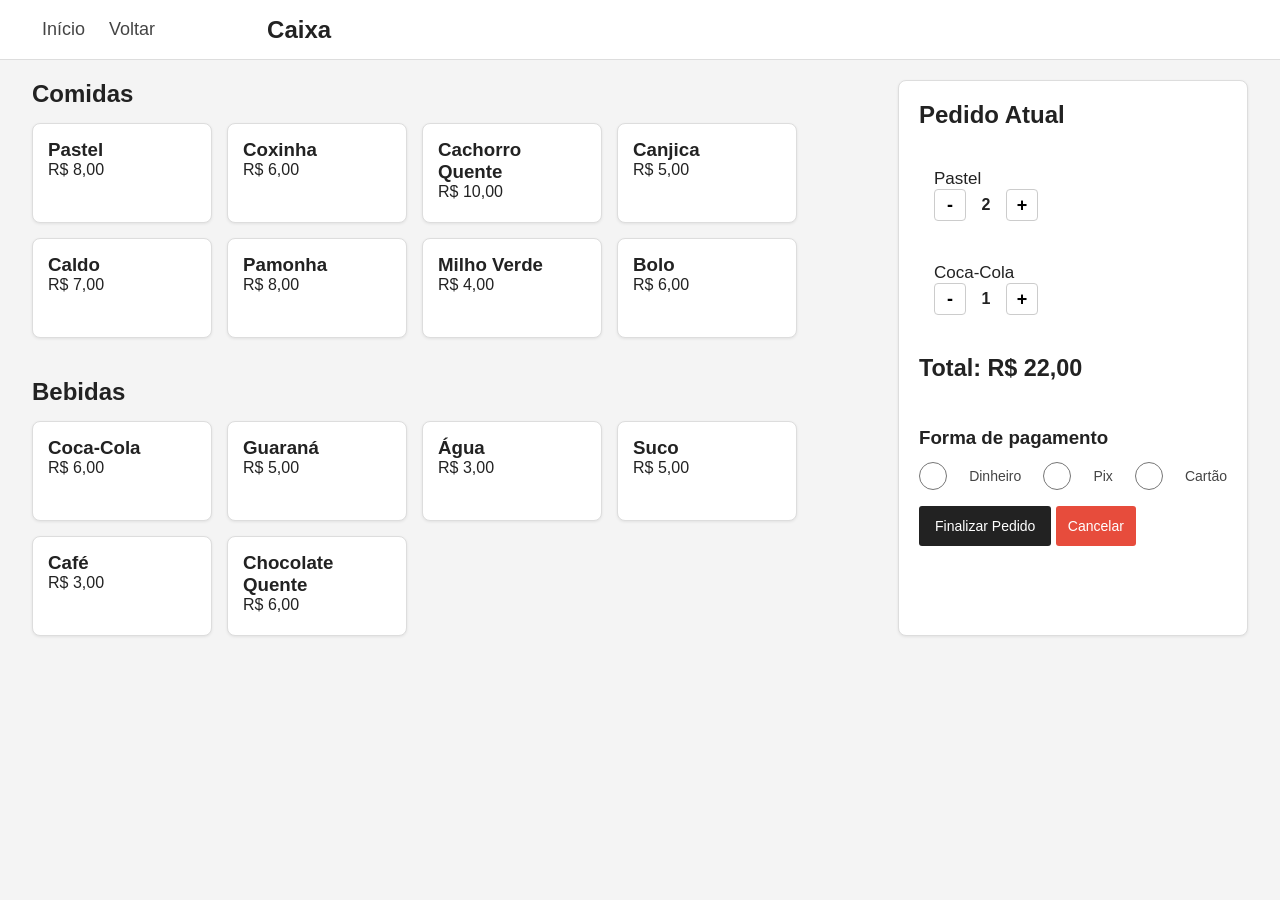
==== src/main/resources/static/caixa.html @ 9581dde3 "Html servido pelo spring, alterando rotas da api" ====
<!DOCTYPE html>
<html lang="en">
<head>
    <meta charset="UTF-8">
    <title>Caixa</title>
    <link rel="stylesheet" href="../static/style.css">
    <link rel="stylesheet" href="../static/caixa.css">
    <link rel="stylesheet" href="../static/botao.css">

</head>
<body>
<nav class="barra-navegacao">
    <div class="botao-inicio">
        Início
    </div>
    <div class="botao-voltar">
        Voltar
    </div>
    <h2 class="titulo-pagina">
        Caixa
    </h2>
</nav>
<div class="corpo">

    <div class="produtos">

        <h2 class="titulo-categoria">
            Comidas
        </h2>

        <div class="categoria">

            <div class="produto">
                <h3>Pastel</h3>
                <p>R$ 8,00</p>
            </div>

            <div class="produto">
                <h3>Coxinha</h3>
                <p>R$ 6,00</p>
            </div>

            <div class="produto">
                <h3>Cachorro Quente</h3>
                <p>R$ 10,00</p>
            </div>

            <div class="produto">
                <h3>Canjica</h3>
                <p>R$ 5,00</p>
            </div>

            <div class="produto">
                <h3>Caldo</h3>
                <p>R$ 7,00</p>
            </div>

            <div class="produto">
                <h3>Pamonha</h3>
                <p>R$ 8,00</p>
            </div>

            <div class="produto">
                <h3>Milho Verde</h3>
                <p>R$ 4,00</p>
            </div>

            <div class="produto">
                <h3>Bolo</h3>
                <p>R$ 6,00</p>
            </div>


        </div>

        <h2 class="titulo-categoria">
            Bebidas
        </h2>

        <div class="categoria">

            <div class="produto">
                <h3>Coca-Cola</h3>
                <p>R$ 6,00</p>
            </div>

            <div class="produto">
                <h3>Guaraná</h3>
                <p>R$ 5,00</p>
            </div>

            <div class="produto">
                <h3>Água</h3>
                <p>R$ 3,00</p>
            </div>

            <div class="produto">
                <h3>Suco</h3>
                <p>R$ 5,00</p>
            </div>

            <div class="produto">
                <h3>Café</h3>
                <p>R$ 3,00</p>
            </div>

            <div class="produto">
                <h3>Chocolate Quente</h3>
                <p>R$ 6,00</p>
            </div>

        </div>

    </div>

    <div class="pedido">

        <h2>Pedido Atual</h2>

        <div class="itens-pedido">

            <div class="item-pedido">

                <p>Pastel</p>

                <div class="controle-quantidade">
                    <button class="btn-quantidade">-</button>
                    <span class="quantidade">2</span>
                    <button class="btn-quantidade">+</button>
                </div>

            </div>

            <div class="item-pedido">

                <p>Coca-Cola</p>

                <div class="controle-quantidade">
                    <button class="btn-quantidade">-</button>
                    <span class="quantidade">1</span>
                    <button class="btn-quantidade">+</button>
                </div>

            </div>

        </div>

        <div class="total-pedido">
            <h3>Total: R$ 22,00</h3>
        </div>

        <div class="pagamento">

            <h3>Forma de pagamento</h3>

            <div class="opcoes-pagamento">

                <input type="radio" id="dinheiro" name="pagamento">
                <label for="dinheiro">Dinheiro</label>

                <input type="radio" id="pix" name="pagamento">
                <label for="pix">Pix</label>

                <input type="radio" id="cartao" name="pagamento">
                <label for="cartao">Cartão</label>

            </div>

            <div class="area-troco">

                <label for="valorRecebido">
                    Valor recebido
                </label>

                <input
                        type="number"
                        id="valorRecebido"
                        placeholder="0,00">

                <p class="troco">
                    Troco: R$ 0,00
                </p>

            </div>

        </div>

        <button class="btn btn-criar">
            Finalizar Pedido
        </button>

        <button class="btn btn-excluir">
            Cancelar
        </button>

    </div>

</div>




</body>
</html>
---- src/main/resources/static/style.css ----
* {
    margin: 0;
    padding: 0;
    box-sizing: border-box;
}

body {
    align-items: center;
    font-family: Arial, sans-serif;
    font-size: 16px;
    background-color: #f4f4f4;
    color: #222;
    width: 100%;
}

.corpo {
    width: 80%;
    margin: auto;

}

.barra-navegacao {
    width: 100%;
    height: 60px;
    display: flex;
    align-items: center;
    padding: 0 30px;
    background-color: white;
    border-bottom: 1px solid #ddd;
}



.titulo-pagina {
    padding-left: 100px;
}

label {
    font-size: 14px;
    font-weight: 500;
    color: #444;
}

input {
    width: 100%;

    height: 30px;

    padding: 0 12px;

    border: 1px solid #ccc;

    background-color: white;

    font-size: 15px;

    outline: none;
}

.acoes-tabela {
    
    margin: 20px auto 0;
    width: 100%;

    padding: 20px;

    background-color: white;

    border: 1px solid #ddd;

    display: flex;
    justify-content: space-start;

    align-items: center;
}

.titulo-acoes-tabela {
    margin-bottom: 10px;
}

.filtro {
    display: flex;
    flex-direction: column;

    gap: 8px;

    width: 700px;
}

.filtro input:focus {
    border-color: #555;
}

table {
    width: 100%;

    margin: auto;

    overflow: hidden;

    background-color: white;
    border-collapse: collapse;
}

thead {
    background-color: #f5f5f5;
}

th,
td {
    padding: 12px 16px;

    text-align: left;

    border-bottom: 1px solid #e5e5e5;
}


th {
    font-weight: 600;

    color: #444;
}


td {
    color: #222;
}


tbody tr:hover {
    background-color: #fafafa;
}
---- src/main/resources/static/caixa.css ----
.corpo {
    display: flex;

    gap: 25px;

    width: 95%;

    margin: 20px auto;
}

.lista-produtos {
    flex: 3;

    display: flex;
    flex-wrap: wrap;
    gap: 15px;

    align-content: flex-start;
}
.produtos {
    flex: 1;
}
.produto {
    width: 180px;
    height: 100px;

    background-color: white;

    border: 1px solid #ddd;
    border-radius: 8px;

    padding: 15px;

    cursor: pointer;

    box-shadow: 0 1px 3px rgba(0,0,0,0.08);
}

.produto:hover {
    border-color: #999;

    transform: translateY(-2px);

    transition: 0.2s;
}

.pedido-atual {
    flex: 1;

    background-color: white;

    border: 1px solid #ddd;
    border-radius: 8px;

    padding: 20px;

    min-height: 500px;

    display: flex;
    flex-direction: column;
}

.pedido {
    width: 350px;

    background-color: white;

    border: 1px solid #ddd;
    border-radius: 8px;

    padding: 20px;
    min-height: 500px;

    box-shadow: 0 1px 3px rgba(0,0,0,0.08);
}
.pedido h2 {
    font-size: 24px;
    margin-bottom: 25px;
}

.itens-pedido {
    flex: 1;

    margin-top: 25px;
    margin-bottom: 25px;
}

.total-pedido {
    margin-top: 20px;

    font-size: 20px;
    font-weight: bold;
}

.btn-finalizar {
    margin-top: 20px;

    padding: 12px;

    border: none;
    border-radius: 5px;

    background-color: #222;
    color: white;

    cursor: pointer;
}

.btn-finalizar:hover {
    background-color: #333;
}
.categoria {
    display: flex;
    flex-wrap: wrap;
    gap: 15px;
}
.titulo-categoria {
    margin-top: 40px;
    margin-bottom: 15px;
}

.titulo-categoria:first-child {
    margin-top: 0;
}
.controle-quantidade {
    display: flex;
    align-items: center;
    gap: 10px;
}
.item-pedido {
    padding: 15px;

    font-size: 17px;

    margin-bottom: 12px;
}

.btn-quantidade {
    width: 32px;
    height: 32px;


    border: 1px solid #ccc;
    border-radius: 4px;

    background-color: white;

    font-size: 18px;
    font-weight: bold;

    cursor: pointer;

    display: flex;
    justify-content: center;
    align-items: center;
}

.btn-quantidade:hover {
    background-color: #f2f2f2;
}

.quantidade {
    min-width: 20px;

    text-align: center;
    font-size: 16px;


    font-weight: bold;
}
.opcoes-pagamento {
    display: flex;
    gap: 15px;

    margin-top: 10px;
    margin-bottom: 15px;

    align-items: center;
}
.pagamento {
    margin-top: 25px;
    padding-top: 20px;
}

.pagamento h3 {
    margin-bottom: 12px;
}


.opcoes-pagamento {
    gap: 22px;
}

.opcoes-pagamento label {
    font-size: 14px;
}

.area-troco {
    display: none;
}
---- src/main/resources/static/botao.css ----
/* botoes */

.botao-voltar,
.botao-inicio {
    padding: 8px 12px;
    border-radius: 3px;
    color: #444;
    font-size: 18px;
    cursor: pointer;
}

.botao-voltar:hover,
.botao-inicio:hover {
    background-color: #f2f2f2;
}

.btn,
.botao-principal {
    height: 40px;
    padding: 0 16px;
    border: none;
    border-radius: 3px;
    font-size: 14px;
    font-weight: 500;
    cursor: pointer;
    display: inline-flex;
    align-items: center;
    justify-content: center;
    white-space: nowrap;
}

.botao-principal {
    background-color: #222;
    color: white;
    margin-left: auto;
}

.botao-principal:hover {
    background-color: #333;
}

.btn-alterar {
    background-color: #f5c542;
    color: #3d3200;
    border: none;
    border-radius: 3px;
    padding: 7px 12px;
    font-size: 14px;
    font-weight: 500;
    cursor: pointer;
}

.btn-alterar:hover {
    background-color: #e5b52f;
}

.btn-excluir {
    background-color: #e74c3c;
    color: white;
    border: none;
    border-radius: 3px;
    padding: 7px 12px;
    font-size: 14px;
    font-weight: 500;
    cursor: pointer;
}

.btn-excluir:hover {
    background-color: #c0392b;
}

.btn-excluir {
    background-color: #e74c3c;
    color: white;
}

.btn-excluir:hover {
    background-color: #c0392b;
}

.btn-criar {
    background-color: #222;
    color: white;
}

.btn-criar:hover {
    background-color: #333;
}

.btn-cancelar {
    background-color: #eee;
    color: #333;
}

.btn-cancelar:hover {
    background-color: #ddd;
}

.btn-cancelar:focus {
    outline: 2px solid #999;
    outline-offset: 2px;
}
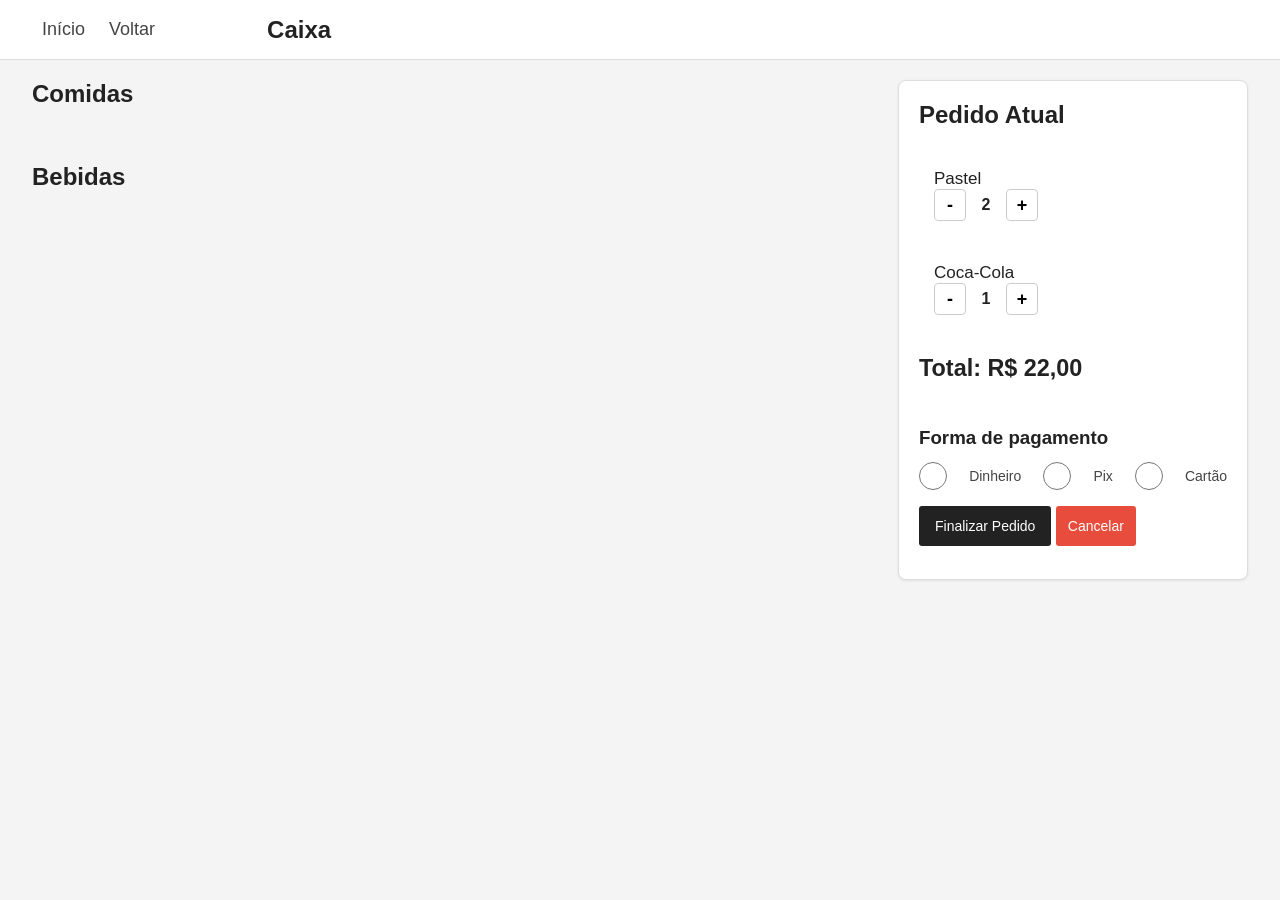
==== commit c4a08cef: "Fiz todo o crud de categoria" ====
--- a/src/main/resources/static/caixa.html
+++ b/src/main/resources/static/caixa.html
@@ -3,9 +3,9 @@
 <head>
     <meta charset="UTF-8">
     <title>Caixa</title>
-    <link rel="stylesheet" href="../static/style.css">
-    <link rel="stylesheet" href="../static/caixa.css">
-    <link rel="stylesheet" href="../static/botao.css">
+    <link rel="stylesheet" href="css/style.css">
+    <link rel="stylesheet" href="css/caixa.css">
+    <link rel="stylesheet" href="css/botao.css">
 
 </head>
 <body>
@@ -28,86 +28,18 @@
             Comidas
         </h2>
 
-        <div class="categoria">
-
-            <div class="produto">
-                <h3>Pastel</h3>
-                <p>R$ 8,00</p>
-            </div>
-
-            <div class="produto">
-                <h3>Coxinha</h3>
-                <p>R$ 6,00</p>
-            </div>
-
-            <div class="produto">
-                <h3>Cachorro Quente</h3>
-                <p>R$ 10,00</p>
-            </div>
-
-            <div class="produto">
-                <h3>Canjica</h3>
-                <p>R$ 5,00</p>
-            </div>
-
-            <div class="produto">
-                <h3>Caldo</h3>
-                <p>R$ 7,00</p>
-            </div>
-
-            <div class="produto">
-                <h3>Pamonha</h3>
-                <p>R$ 8,00</p>
-            </div>
-
-            <div class="produto">
-                <h3>Milho Verde</h3>
-                <p>R$ 4,00</p>
-            </div>
-
-            <div class="produto">
-                <h3>Bolo</h3>
-                <p>R$ 6,00</p>
-            </div>
+        <div class="categoria"  id="categoria-comidas">
 
 
         </div>
 
-        <h2 class="titulo-categoria">
+        <h2 class="titulo-categoria" >
             Bebidas
         </h2>
 
-        <div class="categoria">
+        <div class="categoria" id="categoria-bebidas">
 
-            <div class="produto">
-                <h3>Coca-Cola</h3>
-                <p>R$ 6,00</p>
-            </div>
 
-            <div class="produto">
-                <h3>Guaraná</h3>
-                <p>R$ 5,00</p>
-            </div>
-
-            <div class="produto">
-                <h3>Água</h3>
-                <p>R$ 3,00</p>
-            </div>
-
-            <div class="produto">
-                <h3>Suco</h3>
-                <p>R$ 5,00</p>
-            </div>
-
-            <div class="produto">
-                <h3>Café</h3>
-                <p>R$ 3,00</p>
-            </div>
-
-            <div class="produto">
-                <h3>Chocolate Quente</h3>
-                <p>R$ 6,00</p>
-            </div>
 
         </div>
 
@@ -199,6 +131,6 @@
 
 
 
-
+<script src="js/caixa.js"></script>
 </body>
 </html>
--- a/src/main/resources/static/css/style.css
+++ b/src/main/resources/static/css/style.css
@@ -0,0 +1,134 @@
+* {
+    margin: 0;
+    padding: 0;
+    box-sizing: border-box;
+}
+
+body {
+    align-items: center;
+    font-family: Arial, sans-serif;
+    font-size: 16px;
+    background-color: #f4f4f4;
+    color: #222;
+    width: 100%;
+}
+
+.corpo {
+    width: 80%;
+    margin: auto;
+
+}
+
+.barra-navegacao {
+    width: 100%;
+    height: 60px;
+    display: flex;
+    align-items: center;
+    padding: 0 30px;
+    background-color: white;
+    border-bottom: 1px solid #ddd;
+}
+
+
+
+.titulo-pagina {
+    padding-left: 100px;
+}
+
+label {
+    font-size: 14px;
+    font-weight: 500;
+    color: #444;
+}
+
+input {
+    width: 100%;
+
+    height: 30px;
+
+    padding: 0 12px;
+
+    border: 1px solid #ccc;
+
+    background-color: white;
+
+    font-size: 15px;
+
+    outline: none;
+}
+
+.acoes-tabela {
+    
+    margin: 20px auto 0;
+    width: 100%;
+
+    padding: 20px;
+
+    background-color: white;
+
+    border: 1px solid #ddd;
+
+    display: flex;
+    justify-content: space-start;
+
+    align-items: center;
+}
+
+.titulo-acoes-tabela {
+    margin-bottom: 10px;
+}
+
+.filtro {
+    display: flex;
+    flex-direction: column;
+
+    gap: 8px;
+
+    width: 700px;
+}
+
+.filtro input:focus {
+    border-color: #555;
+}
+
+table {
+    width: 100%;
+
+    margin: auto;
+
+    overflow: hidden;
+
+    background-color: white;
+    border-collapse: collapse;
+}
+
+thead {
+    background-color: #f5f5f5;
+}
+
+th,
+td {
+    padding: 12px 16px;
+
+    text-align: left;
+
+    border-bottom: 1px solid #e5e5e5;
+}
+
+
+th {
+    font-weight: 600;
+
+    color: #444;
+}
+
+
+td {
+    color: #222;
+}
+
+
+tbody tr:hover {
+    background-color: #fafafa;
+}
+
--- a/src/main/resources/static/css/caixa.css
+++ b/src/main/resources/static/css/caixa.css
@@ -0,0 +1,200 @@
+.corpo {
+    display: flex;
+
+    gap: 25px;
+
+    width: 95%;
+
+    margin: 20px auto;
+}
+
+.lista-produtos {
+    flex: 3;
+
+    display: flex;
+    flex-wrap: wrap;
+    gap: 15px;
+
+    align-content: flex-start;
+}
+.produtos {
+    flex: 1;
+}
+.produto {
+    width: 180px;
+    height: 100px;
+
+    background-color: white;
+
+    border: 1px solid #ddd;
+    border-radius: 8px;
+
+    padding: 15px;
+
+    cursor: pointer;
+
+    box-shadow: 0 1px 3px rgba(0,0,0,0.08);
+}
+
+.produto:hover {
+    border-color: #999;
+
+    transform: translateY(-2px);
+
+    transition: 0.2s;
+}
+
+.pedido-atual {
+    flex: 1;
+
+    background-color: white;
+
+    border: 1px solid #ddd;
+    border-radius: 8px;
+
+    padding: 20px;
+
+    min-height: 500px;
+
+    display: flex;
+    flex-direction: column;
+}
+
+.pedido {
+    width: 350px;
+
+    background-color: white;
+
+    border: 1px solid #ddd;
+    border-radius: 8px;
+
+    padding: 20px;
+    min-height: 500px;
+
+    box-shadow: 0 1px 3px rgba(0,0,0,0.08);
+}
+.pedido h2 {
+    font-size: 24px;
+    margin-bottom: 25px;
+}
+
+.itens-pedido {
+    flex: 1;
+
+    margin-top: 25px;
+    margin-bottom: 25px;
+}
+
+.total-pedido {
+    margin-top: 20px;
+
+    font-size: 20px;
+    font-weight: bold;
+}
+
+.btn-finalizar {
+    margin-top: 20px;
+
+    padding: 12px;
+
+    border: none;
+    border-radius: 5px;
+
+    background-color: #222;
+    color: white;
+
+    cursor: pointer;
+}
+
+.btn-finalizar:hover {
+    background-color: #333;
+}
+.categoria {
+    display: flex;
+    flex-wrap: wrap;
+    gap: 15px;
+}
+.titulo-categoria {
+    margin-top: 40px;
+    margin-bottom: 15px;
+}
+
+.titulo-categoria:first-child {
+    margin-top: 0;
+}
+.controle-quantidade {
+    display: flex;
+    align-items: center;
+    gap: 10px;
+}
+.item-pedido {
+    padding: 15px;
+
+    font-size: 17px;
+
+    margin-bottom: 12px;
+}
+
+.btn-quantidade {
+    width: 32px;
+    height: 32px;
+
+
+    border: 1px solid #ccc;
+    border-radius: 4px;
+
+    background-color: white;
+
+    font-size: 18px;
+    font-weight: bold;
+
+    cursor: pointer;
+
+    display: flex;
+    justify-content: center;
+    align-items: center;
+}
+
+.btn-quantidade:hover {
+    background-color: #f2f2f2;
+}
+
+.quantidade {
+    min-width: 20px;
+
+    text-align: center;
+    font-size: 16px;
+
+
+    font-weight: bold;
+}
+.opcoes-pagamento {
+    display: flex;
+    gap: 15px;
+
+    margin-top: 10px;
+    margin-bottom: 15px;
+
+    align-items: center;
+}
+.pagamento {
+    margin-top: 25px;
+    padding-top: 20px;
+}
+
+.pagamento h3 {
+    margin-bottom: 12px;
+}
+
+
+.opcoes-pagamento {
+    gap: 22px;
+}
+
+.opcoes-pagamento label {
+    font-size: 14px;
+}
+
+.area-troco {
+    display: none;
+}
--- a/src/main/resources/static/css/botao.css
+++ b/src/main/resources/static/css/botao.css
@@ -0,0 +1,102 @@
+/* botoes */
+
+.botao-voltar,
+.botao-inicio {
+    padding: 8px 12px;
+    border-radius: 3px;
+    color: #444;
+    font-size: 18px;
+    cursor: pointer;
+}
+
+.botao-voltar:hover,
+.botao-inicio:hover {
+    background-color: #f2f2f2;
+}
+
+.btn,
+.botao-principal {
+    height: 40px;
+    padding: 0 16px;
+    border: none;
+    border-radius: 3px;
+    font-size: 14px;
+    font-weight: 500;
+    cursor: pointer;
+    display: inline-flex;
+    align-items: center;
+    justify-content: center;
+    white-space: nowrap;
+}
+
+.botao-principal {
+    background-color: #222;
+    color: white;
+    margin-left: auto;
+}
+
+.botao-principal:hover {
+    background-color: #333;
+}
+
+.btn-alterar {
+    background-color: #f5c542;
+    color: #3d3200;
+    border: none;
+    border-radius: 3px;
+    padding: 7px 12px;
+    font-size: 14px;
+    font-weight: 500;
+    cursor: pointer;
+}
+
+.btn-alterar:hover {
+    background-color: #e5b52f;
+}
+
+.btn-excluir {
+    background-color: #e74c3c;
+    color: white;
+    border: none;
+    border-radius: 3px;
+    padding: 7px 12px;
+    font-size: 14px;
+    font-weight: 500;
+    cursor: pointer;
+}
+
+.btn-excluir:hover {
+    background-color: #c0392b;
+}
+
+.btn-excluir {
+    background-color: #e74c3c;
+    color: white;
+}
+
+.btn-excluir:hover {
+    background-color: #c0392b;
+}
+
+.btn-criar {
+    background-color: #222;
+    color: white;
+}
+
+.btn-criar:hover {
+    background-color: #333;
+}
+
+.btn-cancelar {
+    background-color: #eee;
+    color: #333;
+}
+
+.btn-cancelar:hover {
+    background-color: #ddd;
+}
+
+.btn-cancelar:focus {
+    outline: 2px solid #999;
+    outline-offset: 2px;
+}
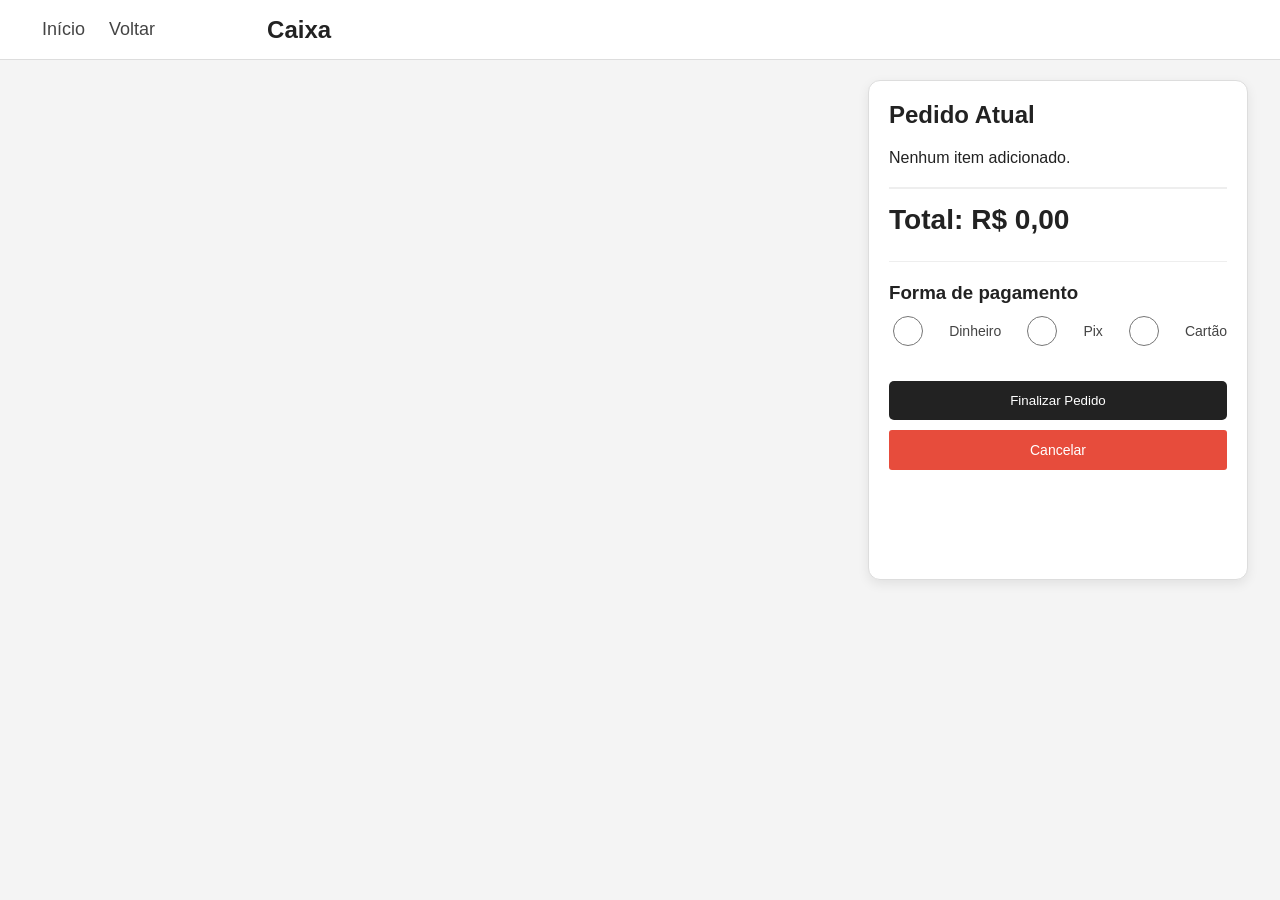
==== commit 6b5391dc: "Caixa funcionando" ====
--- a/src/main/resources/static/caixa.html
+++ b/src/main/resources/static/caixa.html
@@ -1,84 +1,51 @@
 <!DOCTYPE html>
-<html lang="en">
+<html lang="pt-BR">
 <head>
     <meta charset="UTF-8">
     <title>Caixa</title>
+
     <link rel="stylesheet" href="css/style.css">
     <link rel="stylesheet" href="css/caixa.css">
     <link rel="stylesheet" href="css/botao.css">
-
 </head>
 <body>
+
 <nav class="barra-navegacao">
     <div class="botao-inicio">
         Início
     </div>
+
     <div class="botao-voltar">
         Voltar
     </div>
+
     <h2 class="titulo-pagina">
         Caixa
     </h2>
 </nav>
+
 <div class="corpo">
 
-    <div class="produtos">
-
-        <h2 class="titulo-categoria">
-            Comidas
-        </h2>
-
-        <div class="categoria"  id="categoria-comidas">
-
-
-        </div>
-
-        <h2 class="titulo-categoria" >
-            Bebidas
-        </h2>
-
-        <div class="categoria" id="categoria-bebidas">
-
-
-
-        </div>
+    <!-- PRODUTOS -->
+    <div class="produtos" id="area-categorias">
 
     </div>
 
+    <!-- PEDIDO -->
     <div class="pedido">
 
         <h2>Pedido Atual</h2>
 
-        <div class="itens-pedido">
+        <div id="itens-pedido" class="itens-pedido">
 
-            <div class="item-pedido">
-
-                <p>Pastel</p>
-
-                <div class="controle-quantidade">
-                    <button class="btn-quantidade">-</button>
-                    <span class="quantidade">2</span>
-                    <button class="btn-quantidade">+</button>
-                </div>
-
-            </div>
-
-            <div class="item-pedido">
-
-                <p>Coca-Cola</p>
-
-                <div class="controle-quantidade">
-                    <button class="btn-quantidade">-</button>
-                    <span class="quantidade">1</span>
-                    <button class="btn-quantidade">+</button>
-                </div>
-
-            </div>
+            <p>Nenhum item adicionado.</p>
 
         </div>
 
         <div class="total-pedido">
-            <h3>Total: R$ 22,00</h3>
+            <h3 id="total">
+                Total: R$ 0,00
+            </h3>
         </div>
 
         <div class="pagamento">
@@ -87,50 +54,79 @@
 
             <div class="opcoes-pagamento">
 
-                <input type="radio" id="dinheiro" name="pagamento">
-                <label for="dinheiro">Dinheiro</label>
+                <input
+                        type="radio"
+                        id="dinheiro"
+                        name="pagamento"
+                        value="DINHEIRO">
 
-                <input type="radio" id="pix" name="pagamento">
-                <label for="pix">Pix</label>
+                <label for="dinheiro">
+                    Dinheiro
+                </label>
 
-                <input type="radio" id="cartao" name="pagamento">
-                <label for="cartao">Cartão</label>
+                <input
+                        type="radio"
+                        id="pix"
+                        name="pagamento"
+                        value="PIX">
+
+                <label for="pix">
+                    Pix
+                </label>
+
+                <input
+                        type="radio"
+                        id="cartao"
+                        name="pagamento"
+                        value="CARTAO">
+
+                <label for="cartao">
+                    Cartão
+                </label>
 
             </div>
 
-            <div class="area-troco">
+            <div id="area-troco" class="area-troco">
 
-                <label for="valorRecebido">
-                    Valor recebido
+                <label for="valor-recebido">
+                    Valor Recebido
                 </label>
 
                 <input
                         type="number"
-                        id="valorRecebido"
-                        placeholder="0,00">
+                        id="valor-recebido"
+                        step="0.01"
+                        placeholder="0.00">
 
-                <p class="troco">
-                    Troco: R$ 0,00
-                </p>
+                <div id="troco" class="troco">
+
+                </div>
 
             </div>
 
         </div>
 
-        <button class="btn btn-criar">
+        <button
+                class="btn-finalizar"
+                onclick="finalizarPedido()">
+
             Finalizar Pedido
+
         </button>
 
-        <button class="btn btn-excluir">
+        <button
+                class="btn btn-excluir"
+                onclick="cancelarPedido()">
+
             Cancelar
+
         </button>
 
     </div>
 
 </div>
 
+<script src="js/caixa.js"></script>
 
-
-<script src="js/caixa.js"></script>
 </body>
 </html>
--- a/src/main/resources/static/css/caixa.css
+++ b/src/main/resources/static/css/caixa.css
@@ -1,12 +1,11 @@
 .corpo {
     display: flex;
-
     gap: 25px;
-
     width: 95%;
-
     margin: 20px auto;
 }
+
+/* PRODUTOS */
 
 .lista-produtos {
     flex: 3;
@@ -17,9 +16,11 @@
 
     align-content: flex-start;
 }
+
 .produtos {
     flex: 1;
 }
+
 .produto {
     width: 180px;
     height: 100px;
@@ -34,67 +35,195 @@
     cursor: pointer;
 
     box-shadow: 0 1px 3px rgba(0,0,0,0.08);
+
+    transition: 0.2s;
 }
 
 .produto:hover {
     border-color: #999;
-
     transform: translateY(-2px);
-
-    transition: 0.2s;
-}
-
-.pedido-atual {
-    flex: 1;
+}
+
+/* PAINEL DO PEDIDO */
+
+.pedido {
+    width: 380px;
 
     background-color: white;
 
     border: 1px solid #ddd;
-    border-radius: 8px;
+    border-radius: 12px;
 
     padding: 20px;
 
     min-height: 500px;
 
-    display: flex;
-    flex-direction: column;
-}
-
-.pedido {
-    width: 350px;
-
-    background-color: white;
-
-    border: 1px solid #ddd;
-    border-radius: 8px;
-
-    padding: 20px;
-    min-height: 500px;
-
-    box-shadow: 0 1px 3px rgba(0,0,0,0.08);
-}
+    box-shadow: 0 4px 12px rgba(0,0,0,0.08);
+
+    position: sticky;
+    top: 20px;
+}
+
 .pedido h2 {
     font-size: 24px;
-    margin-bottom: 25px;
-}
+    margin-bottom: 20px;
+}
+
+/* ITENS */
 
 .itens-pedido {
     flex: 1;
-
-    margin-top: 25px;
-    margin-bottom: 25px;
-}
+}
+
+.item-pedido {
+    padding: 12px;
+    margin-bottom: 12px;
+
+    border: 1px solid #eee;
+    border-radius: 8px;
+
+    background-color: #fafafa;
+}
+
+.nome-produto {
+    font-weight: bold;
+    font-size: 16px;
+}
+
+.preco-produto {
+    color: #666;
+    font-size: 14px;
+
+    margin-top: 4px;
+    margin-bottom: 10px;
+}
+
+/* CONTROLE DE QUANTIDADE */
+
+.controle-quantidade {
+    display: flex;
+    align-items: center;
+    gap: 10px;
+
+    margin-top: 8px;
+}
+
+.btn-quantidade {
+    width: 32px;
+    height: 32px;
+
+    border: 1px solid #ccc;
+    border-radius: 6px;
+
+    background-color: white;
+
+    font-size: 18px;
+    font-weight: bold;
+
+    display: flex;
+    justify-content: center;
+    align-items: center;
+
+    cursor: pointer;
+
+    transition: 0.2s;
+}
+
+.btn-quantidade:hover {
+    background-color: #e9e9e9;
+    transform: scale(1.05);
+}
+
+.quantidade {
+    min-width: 20px;
+
+    text-align: center;
+
+    font-size: 16px;
+    font-weight: bold;
+}
+
+/* SUBTOTAL */
+
+.subtotal {
+    margin-top: 10px;
+
+    color: #555;
+    font-size: 14px;
+}
+
+/* TOTAL */
 
 .total-pedido {
     margin-top: 20px;
 
-    font-size: 20px;
-    font-weight: bold;
-}
+    padding-top: 15px;
+
+    border-top: 2px solid #eee;
+
+    font-size: 24px;
+    font-weight: bold;
+}
+
+/* PAGAMENTO */
+
+.pagamento {
+    margin-top: 25px;
+    padding-top: 20px;
+
+    border-top: 1px solid #eee;
+}
+
+.pagamento h3 {
+    margin-bottom: 12px;
+}
+
+.opcoes-pagamento {
+    display: flex;
+    gap: 22px;
+
+    margin-top: 10px;
+    margin-bottom: 15px;
+
+    align-items: center;
+}
+
+.opcoes-pagamento label {
+    font-size: 14px;
+}
+
+.area-troco {
+    display: none;
+    margin-top: 15px;
+}
+
+.area-troco input {
+    width: 100%;
+
+    padding: 10px;
+
+    border: 1px solid #ddd;
+    border-radius: 6px;
+}
+
+.troco {
+    margin-top: 10px;
+
+    padding: 12px;
+
+    background-color: #f5f5f5;
+
+    border-radius: 8px;
+
+    font-weight: bold;
+}
+
+/* BOTÃO FINALIZAR */
 
 .btn-finalizar {
+    width: 100%;
+
     margin-top: 20px;
-
     padding: 12px;
 
     border: none;
@@ -109,11 +238,20 @@
 .btn-finalizar:hover {
     background-color: #333;
 }
+
+.btn-finalizar:disabled {
+    background-color: #ccc;
+    cursor: not-allowed;
+}
+
+/* CATEGORIAS */
+
 .categoria {
     display: flex;
     flex-wrap: wrap;
     gap: 15px;
 }
+
 .titulo-categoria {
     margin-top: 40px;
     margin-bottom: 15px;
@@ -122,79 +260,22 @@
 .titulo-categoria:first-child {
     margin-top: 0;
 }
-.controle-quantidade {
-    display: flex;
-    align-items: center;
-    gap: 10px;
-}
-.item-pedido {
-    padding: 15px;
-
-    font-size: 17px;
-
-    margin-bottom: 12px;
-}
-
-.btn-quantidade {
-    width: 32px;
-    height: 32px;
-
-
-    border: 1px solid #ccc;
-    border-radius: 4px;
-
-    background-color: white;
-
-    font-size: 18px;
-    font-weight: bold;
-
-    cursor: pointer;
-
-    display: flex;
-    justify-content: center;
-    align-items: center;
-}
-
-.btn-quantidade:hover {
-    background-color: #f2f2f2;
-}
-
-.quantidade {
-    min-width: 20px;
-
-    text-align: center;
-    font-size: 16px;
-
-
-    font-weight: bold;
-}
-.opcoes-pagamento {
-    display: flex;
-    gap: 15px;
-
-    margin-top: 10px;
-    margin-bottom: 15px;
-
-    align-items: center;
-}
-.pagamento {
-    margin-top: 25px;
-    padding-top: 20px;
-}
-
-.pagamento h3 {
-    margin-bottom: 12px;
-}
-
-
-.opcoes-pagamento {
-    gap: 22px;
-}
-
-.opcoes-pagamento label {
-    font-size: 14px;
-}
-
-.area-troco {
-    display: none;
+
+.btn-excluir {
+    width: 100%;
+
+    margin-top: 10px;
+    padding: 12px;
+
+    border: none;
+    border-radius: 5px;
+
+    background-color: #dc3545;
+    color: white;
+
+    cursor: pointer;
+}
+
+.btn-excluir:hover {
+    background-color: #bb2d3b;
 }
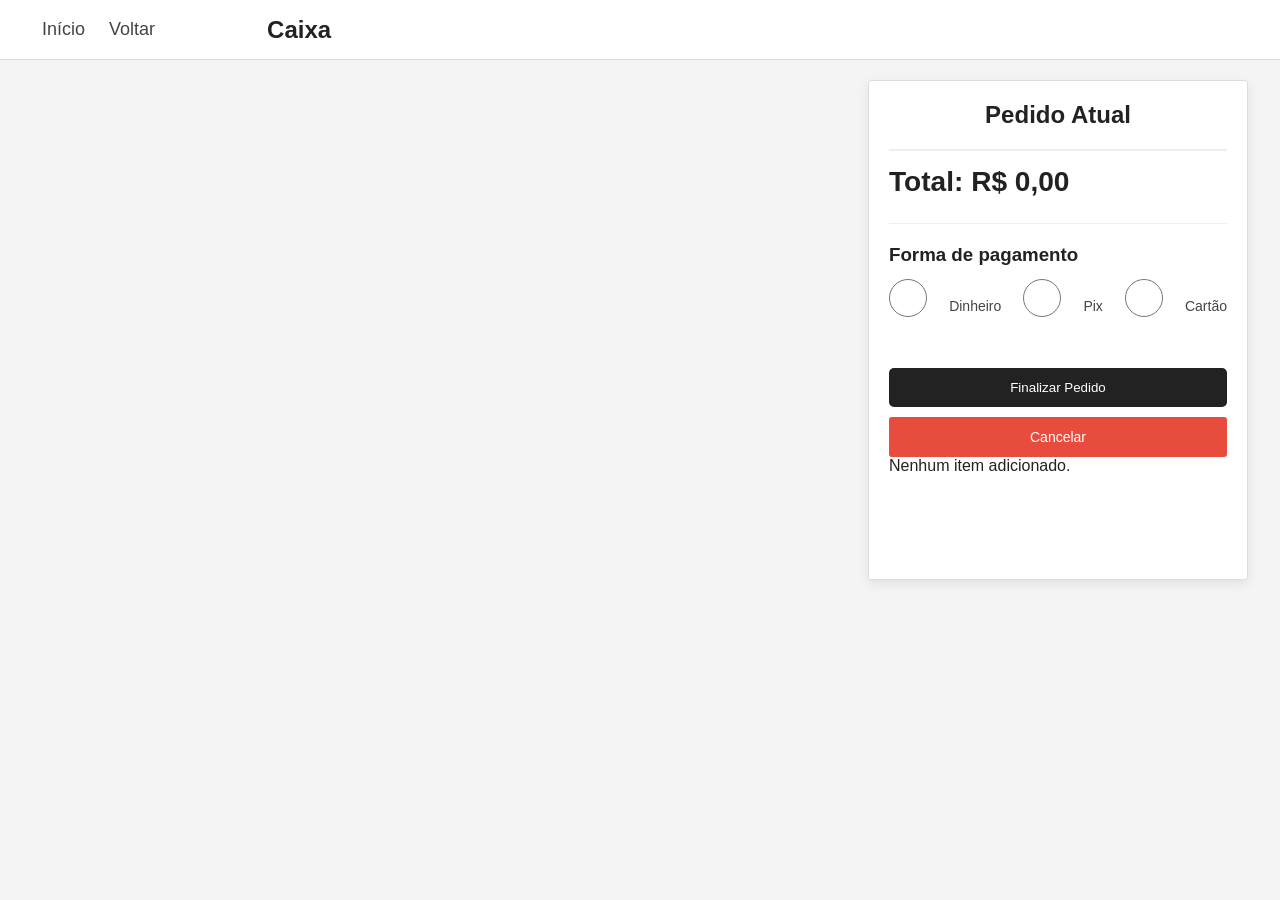
==== commit d76f6520: "nada" ====
--- a/src/main/resources/static/caixa.html
+++ b/src/main/resources/static/caixa.html
@@ -36,11 +36,7 @@
 
         <h2>Pedido Atual</h2>
 
-        <div id="itens-pedido" class="itens-pedido">
-
-            <p>Nenhum item adicionado.</p>
-
-        </div>
+        
 
         <div class="total-pedido">
             <h3 id="total">
@@ -122,10 +118,17 @@
 
         </button>
 
+        <div id="itens-pedido" class="itens-pedido">
+
+            <p>Nenhum item adicionado.</p>
+
+        </div>
+
     </div>
 
 </div>
 
+<script src="js/script.js"></script>
 <script src="js/caixa.js"></script>
 
 </body>
--- a/src/main/resources/static/css/style.css
+++ b/src/main/resources/static/css/style.css
@@ -29,6 +29,19 @@
     border-bottom: 1px solid #ddd;
 }
 
+.botao-configuracoes {
+    margin-left: 40px;
+
+    transition: 
+                color 0.2s ease,
+                transform 0.2s ease;
+}
+
+.botao-configuracoes:hover {
+    color: #222;
+    transform: rotate(30deg);
+}
+
 
 
 .titulo-pagina {
@@ -44,15 +57,17 @@
 input {
     width: 100%;
 
-    height: 30px;
-
+    height: 40px;
     padding: 0 12px;
 
+    margin-bottom: 15px;
+
     border: 1px solid #ccc;
+    border-radius: 3px;
+
+    font-size: 14px;
 
     background-color: white;
-
-    font-size: 15px;
 
     outline: none;
 }
@@ -132,3 +147,29 @@
     background-color: #fafafa;
 }
 
+select {
+    width: 100%;
+
+    height: 40px;
+    padding: 0 12px;
+
+    margin-bottom: 15px;
+
+    border: 1px solid #ccc;
+    border-radius: 3px;
+
+    font-size: 14px;
+
+    background-color: white;
+
+    outline: none;
+}
+
+select:hover {
+    border-color: #999;
+}
+
+select:focus {
+     border-color: #555;
+}
+
--- a/src/main/resources/static/css/caixa.css
+++ b/src/main/resources/static/css/caixa.css
@@ -28,7 +28,7 @@
     background-color: white;
 
     border: 1px solid #ddd;
-    border-radius: 8px;
+    border-radius: 3px;
 
     padding: 15px;
 
@@ -52,7 +52,7 @@
     background-color: white;
 
     border: 1px solid #ddd;
-    border-radius: 12px;
+    border-radius: 3px;
 
     padding: 20px;
 
@@ -67,6 +67,7 @@
 .pedido h2 {
     font-size: 24px;
     margin-bottom: 20px;
+    text-align: center;
 }
 
 /* ITENS */
@@ -77,7 +78,7 @@
 
 .item-pedido {
     padding: 12px;
-    margin-bottom: 12px;
+    margin-top: 12px;
 
     border: 1px solid #eee;
     border-radius: 8px;
@@ -186,10 +187,13 @@
     margin-bottom: 15px;
 
     align-items: center;
+    align-content: center;
+    
 }
 
 .opcoes-pagamento label {
-    font-size: 14px;
+
+    font-size: 14px;                                    
 }
 
 .area-troco {
@@ -197,25 +201,34 @@
     margin-top: 15px;
 }
 
-.area-troco input {
+/* .area-troco input {
     width: 100%;
 
     padding: 10px;
 
     border: 1px solid #ddd;
     border-radius: 6px;
-}
+} */
 
 .troco {
-    margin-top: 10px;
-
-    padding: 12px;
-
-    background-color: #f5f5f5;
-
-    border-radius: 8px;
-
-    font-weight: bold;
+
+    align-content: center;  
+    
+    width: 100%;
+
+    height: 40px;
+    padding: 0 12px;
+
+    margin-bottom: 15px;
+
+    border: 1px solid #ccc;
+    border-radius: 3px;
+
+    font-size: 14px;
+
+    background-color: lightgrey;
+
+    outline: none;
 }
 
 /* BOTÃO FINALIZAR */
--- a/src/main/resources/static/css/botao.css
+++ b/src/main/resources/static/css/botao.css
@@ -54,6 +54,21 @@
     background-color: #e5b52f;
 }
 
+.btn-acessar {
+    background-color: #f5c542;
+    color: #3d3200;
+    border: none;
+    border-radius: 3px;
+    padding: 7px 12px;
+    font-size: 14px;
+    font-weight: 500;
+    cursor: pointer;
+}
+
+.btn-acessar:hover {
+    background-color: #e5b52f;
+}
+
 .btn-excluir {
     background-color: #e74c3c;
     color: white;
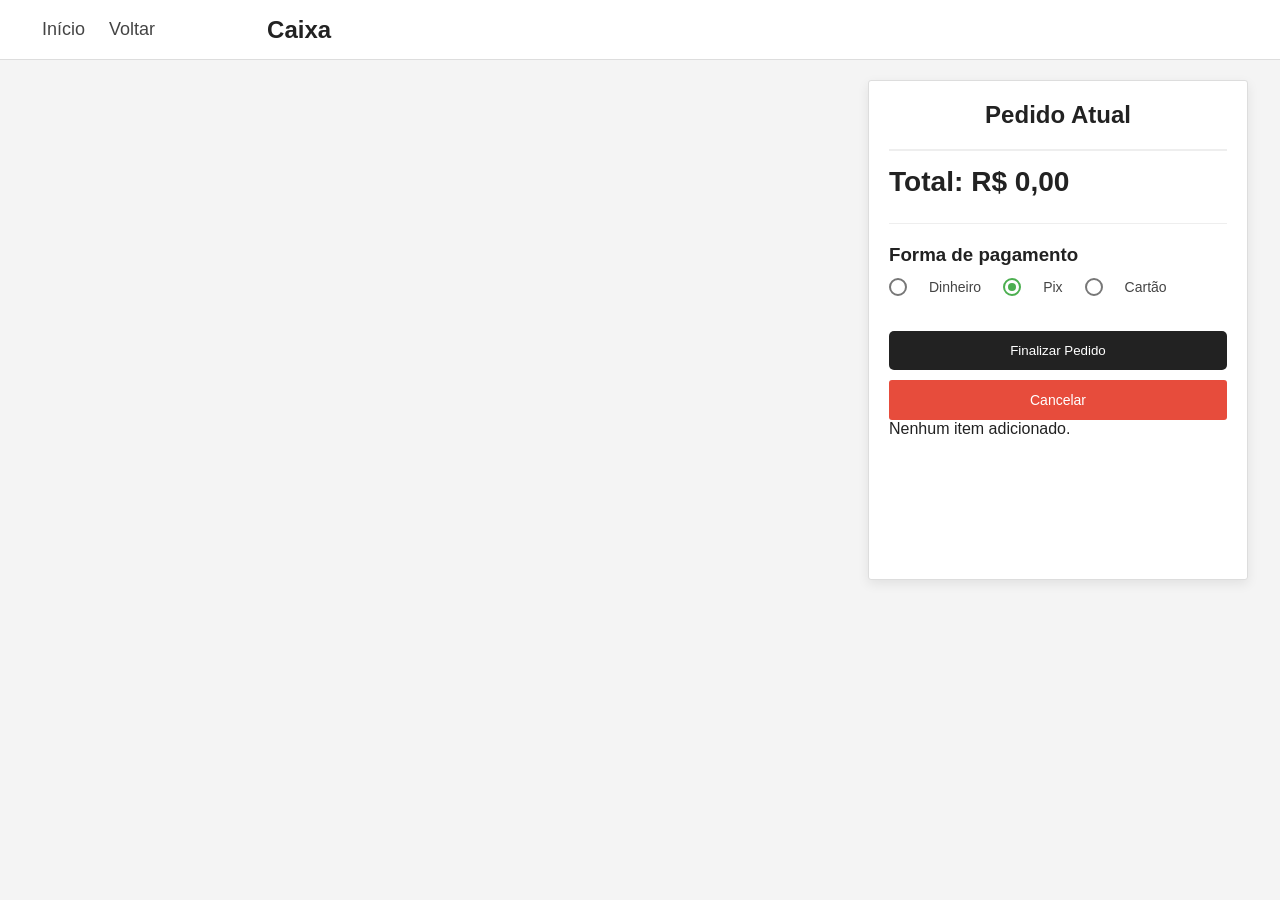
==== commit 4968dd22: "padronizando css" ====
--- a/src/main/resources/static/caixa.html
+++ b/src/main/resources/static/caixa.html
@@ -54,17 +54,20 @@
                         type="radio"
                         id="dinheiro"
                         name="pagamento"
-                        value="DINHEIRO">
+                        value="DINHEIRO"
+                        >
 
                 <label for="dinheiro">
                     Dinheiro
                 </label>
 
                 <input
+                        class="opcao-radio"
                         type="radio"
                         id="pix"
                         name="pagamento"
-                        value="PIX">
+                        value="PIX"
+                        checked>
 
                 <label for="pix">
                     Pix
--- a/src/main/resources/static/css/style.css
+++ b/src/main/resources/static/css/style.css
@@ -54,7 +54,9 @@
     color: #444;
 }
 
-input {
+input[type="text"],
+input[type="number"],
+input[type="date"] {
     width: 100%;
 
     height: 40px;
@@ -173,3 +175,31 @@
      border-color: #555;
 }
 
+input[type="radio"] {
+    appearance: none;
+
+    width: 18px;
+    height: 18px;
+
+    border: 2px solid #777;
+    border-radius: 50%;
+
+    cursor: pointer;
+
+    display: flex;
+    align-items: center;
+    justify-content: center;
+}
+input[type="radio"]:checked {
+    border-color: #4caf50;
+}
+input[type="radio"]:checked::after {
+    content: "";
+
+    width: 8px;
+    height: 8px;
+
+    background-color: #4caf50;
+    border-radius: 50%;
+}
+
--- a/src/main/resources/static/css/caixa.css
+++ b/src/main/resources/static/css/caixa.css
@@ -22,6 +22,10 @@
 }
 
 .produto {
+    display: flex;
+    flex-direction: column;
+    justify-content: space-between;
+
     width: 180px;
     height: 100px;
 
@@ -201,15 +205,6 @@
     margin-top: 15px;
 }
 
-/* .area-troco input {
-    width: 100%;
-
-    padding: 10px;
-
-    border: 1px solid #ddd;
-    border-radius: 6px;
-} */
-
 .troco {
 
     align-content: center;  
